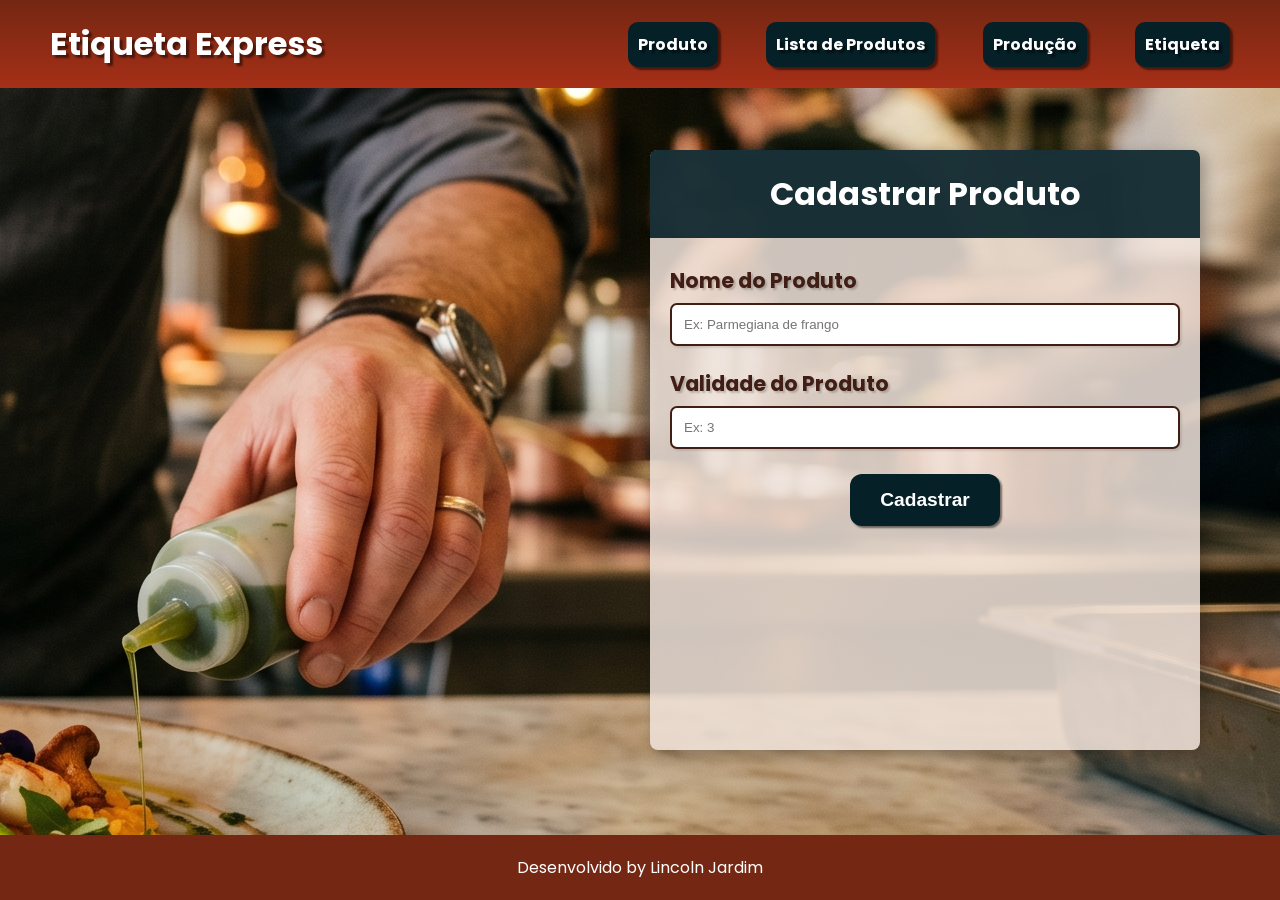
==== frontend/etiquetas-html/index.html @ 6ce3ffdc "Finalização do CSS da página lista de produtos." ====
<!DOCTYPE html>
<html lang="pt-br">
<head>
    <meta charset="UTF-8">
    <meta name="viewport" content="width=device-width, initial-scale=1.0">
    <link rel="stylesheet" href="estilos/styles.css">
    <link rel="stylesheet" href="estilos/media-query.css">
    <title>Home</title>
</head>
<body>
    <header class="cabecalho">

        <div class="logo">
            <h1>Etiqueta Express</h1>
        </div> <!-- Nome provisorio e futuro logo -->

        <nav class="menu">
            <ul>
                <li>Produto</li>
                <li>Lista de Produtos</li>
                <li>Produção</li>
                <li>Etiqueta</li>
            </ul>
        </nav>
        
    </header>


    <main>
        <section class="cadastro">
            <h2>Cadastrar Produto</h2>

            <form id="icadastro">
                <label for="iproduto">Nome do Produto</label>
                <input type="text" name="produto" id="iproduto" placeholder="Ex: Parmegiana de frango">
                <label for="ivalidade">Validade do Produto</label>
                <input type="number" name="validade" id="ivalidade" placeholder="Ex: 3">
                <button type="submit">Cadastrar</button>
            </form>

        </section>

    </main>

    <footer class="rodape">
        <p>Desenvolvido by Lincoln Jardim</p>
    </footer>
    
    <script src="javascript/script.js"></script>
</body>
</html>
---- frontend/etiquetas-html/estilos/styles.css ----
@charset "UTF-8";

@import url('https://fonts.googleapis.com/css2?family=Poppins:wght@300;400;500;600;700&display=swap');

:root {
    --cor-primaria: #742713;
    --cor-secundaria: #A62F17;
    --cor-destaque: #052027;
    --cor-fundo: #F1E4DC;
    --cor-texto: #401E15;
    --cor-branca: #FFFFFF;

    --fonte-principal: 'Poppins', sans-serif;
}

* {
    margin: 0px;
    padding: 0px;
    box-sizing: border-box;
    list-style: none;
}

body {
    background-color: var(--cor-fundo);
    font-family: var(--fonte-principal);
    color: var(--cor-branca);
    min-height: 100vh;
    display: flex;
    flex-direction: column; /* Faz o body controlar o espaço do rodapé */

    min-height: 100vh;
    position: relative;
}

main {
    flex: 1; /* Melhora técnica: empurra o rodapé para o final da página se ela estiver vazia */
}

.cabecalho {
    background-image: linear-gradient(var(--cor-primaria), var(--cor-secundaria));
    padding: 20px;
    text-align: center;
    text-shadow: 3px 3px 2px rgba(0, 0, 0, 0.5);
}

.menu {
    margin: auto;
    padding: 10px;
}

.menu > ul {
    display: flex;
    flex-direction: row;
    justify-content: space-around;
    padding-left: 0;
}

.menu > ul > li {
    background-color: var(--cor-destaque);
    color: var(--cor-branca);
    font-weight: bolder;
    padding: 10px;
    text-decoration: none;
    border-radius: 10px;
    box-shadow: 3px 3px 2px rgba(0, 0, 0, 0.5);
}

h2 {
    background-color: var(--cor-destaque);
    padding: 15px;
    text-align: center;
    color: var(--cor-branca);
}

form {
    margin: auto;
    padding: 20px;
    display: flex;
    flex-direction: column;
    max-width: 100%; /* Garante que o form não vaze em telas mini */
}

label {
    padding: 7px 0; /* Ajustado para alinhar perfeitamente à esquerda */
    font-size: 1.3em; /* Reduzido um pouquinho só pro mobile não quebrar linha */
    font-weight: bolder;
    color: var(--cor-texto);
    text-shadow: 2px 2px 2px rgba(0, 0, 0, 0.2);
}

input {
    padding: 12px; /* Aumentado 2px para melhorar o toque no celular */
    width: 100%;   /* Melhoria: input ocupa toda a largura disponível no mobile */
    border-radius: 7px;
    box-shadow: 2px 2px 2px rgba(0, 0, 0, 0.1);
    border: 2px solid var(--cor-texto); /* Trocado de 'black' para a sua variável de texto */
    margin-bottom: 15px; /* Espaçamento entre o input e a próxima label */
}

button {
    background-color: var(--cor-destaque);
    font-size: 1.2em;
    font-weight: bolder;
    color: var(--cor-branca);
    padding: 15px 30px;
    margin: 10px auto; /* Alinhado */
    width: fit-content; /* Faz o botão ter o tamanho apenas do texto dele */
    border-radius: 12px;
    box-shadow: 2px 2px 2px rgba(0, 0, 0, 0.5);
    border: none;
    cursor: pointer;
}

h3 {
    background-color: var(--cor-destaque);
    padding: 15px;
    text-align: center;
    color: var(--cor-branca);
}

.procurar {
    background-color: var(--cor-branca);
    display: flex;
    flex-direction: column;
}

table {
    color: var(--cor-texto);
    width: 100%;
    padding: 10px;
}

.rodape {
    background-color: var(--cor-primaria);
    padding: 20px;
    text-align: center;
    width: 100%;
    /* Removido o position: fixed para o mobile respirar melhor */
    position: absolute; /* Arranca o rodapé do fluxo para ele ignorar o main vazio */
    bottom: 0;          /* Prega ele na base absoluta da tela */
    left: 0;            /* Alinha na esquerda */
    width: 100%;        /* Força a ocupar a largura toda */
    padding: 20px 50px;
    z-index: 4;         /* Fica acima do fundo */
}
---- frontend/etiquetas-html/estilos/media-query.css ----
@media screen and (min-width: 1025px) {
    body {
        background-image: url(../imagens/fundo-body.png);
        background-position: right center;
        font-family: var(--fonte-principal);
        color: var(--cor-branca);
        overflow: hidden;
    }

    /* 1. O CABEÇALHO (O PAI): Comanda a divisão dos cantos */
    .cabecalho {
        background-image: linear-gradient(var(--cor-primaria), var(--cor-secundaria));
        text-shadow: 3px 3px 2px rgba(0, 0, 0, 0.5);
        
        position: fixed;
        width: 100%;
        top: 0;
        left: 0;
        padding: 20px 50px;
        
        display: flex;
        flex-direction: row; /* Força os filhos (logo e menu) a ficarem na mesma linha */
        justify-content: space-between; /* Empurra a logo para a esquerda e o menu para a direita */
        align-items: center; /* Alinha os dois verticalmente no centro da barra */
        z-index: 3;
    }

    /* 2. A LOGO (FILHO 1): Reseta possíveis quebras */
    .logo {
        margin: 0;
    }

    /* 3. O MENU (FILHO 2): Remove o 'margin: auto' do mobile que travava ele no meio */
    .menu {
        margin: 0; /* CORRIGIDO: Destrava o menu do centro da tela */
        padding: 0;
    }

    /* 4. A LISTA: Controla o alinhamento interno dos botões */
    .menu > ul {
        display: flex;
        flex-direction: row; 
        gap: 48px; /* Mantém o espaçamento fixo e lindo entre os botões */
        padding-left: 0; /* Limpa o padding padrão do navegador */
        margin: 0;
    }

    .menu > ul > li {
        cursor: pointer;
    }

    /* 5. CONTEÚDO PRINCIPAL: Empurra o formulário para baixo e para a direita */
    main {
        margin-top: 150px; 
    }

    .cadastro {
        background-color: rgba(241, 228, 220, 0.85);
        margin-bottom: 10px;
        
        /* Modificado para virar um card elegante na direita */
        max-width: 550px; 
        width: 100%;
        border-radius: 8px;
        box-shadow: 5px 5px 15px rgba(0,0,0,0.3);
        
        /* Técnica da margem automática para empurrar o formulário para a direita */
        margin-left: auto;   
        margin-right: 80px;  

        height: 600px;
    }

    .cadastro > h2 {
        background-color: rgba(5, 32, 39, 0.9);
        margin: 0; 
        width: 100%;
        padding: 20px;
        text-align: center;
        font-size: 2em;
        color: var(--cor-branca);
        border-radius: 7px 7px 0px 0px;
    }

    .rodape {
        margin-top: auto; /* Força o rodapé a colar na base se sobrar espaço */
    }
}
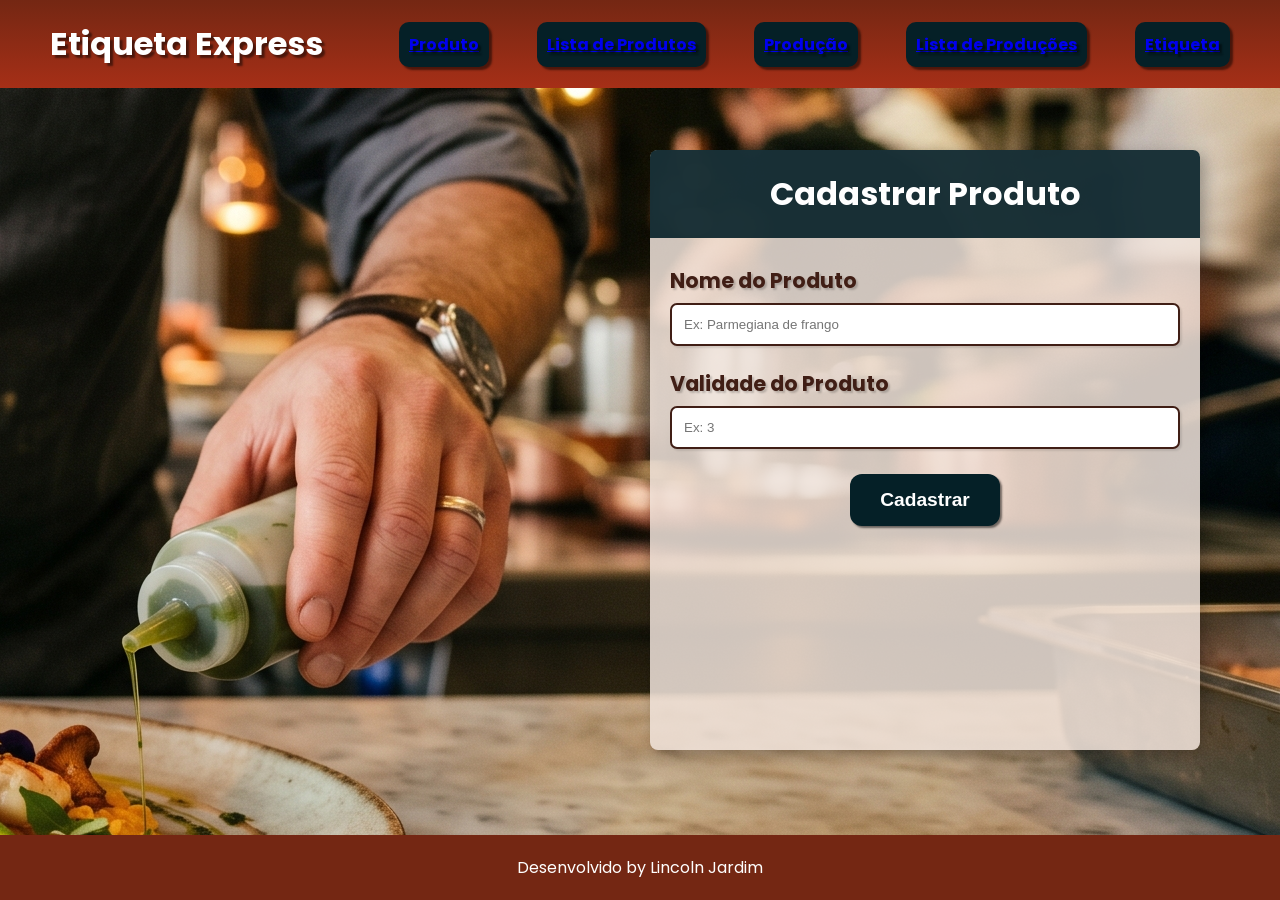
==== commit 35804daf: "Criação da rota de usuário, com endpoint para criar um novo usuário e para localizar um usuário por " ====
--- a/frontend/etiquetas-html/index.html
+++ b/frontend/etiquetas-html/index.html
@@ -16,10 +16,11 @@
 
         <nav class="menu">
             <ul>
-                <li>Produto</li>
-                <li>Lista de Produtos</li>
-                <li>Produção</li>
-                <li>Etiqueta</li>
+                <li><a href="index.html">Produto</a></li>
+                <li><a href="lista_produtos.html">Lista de Produtos</a></li>
+                <li><a href="criarProducao.html">Produção</a></li>
+                <li><a href="listaProducoes.html">Lista de Produções</a></li>
+                <li><a href="gerarEtiqueta.html">Etiqueta</a></li>
             </ul>
         </nav>
         
@@ -45,7 +46,7 @@
     <footer class="rodape">
         <p>Desenvolvido by Lincoln Jardim</p>
     </footer>
-    
+
     <script src="javascript/script.js"></script>
 </body>
 </html>
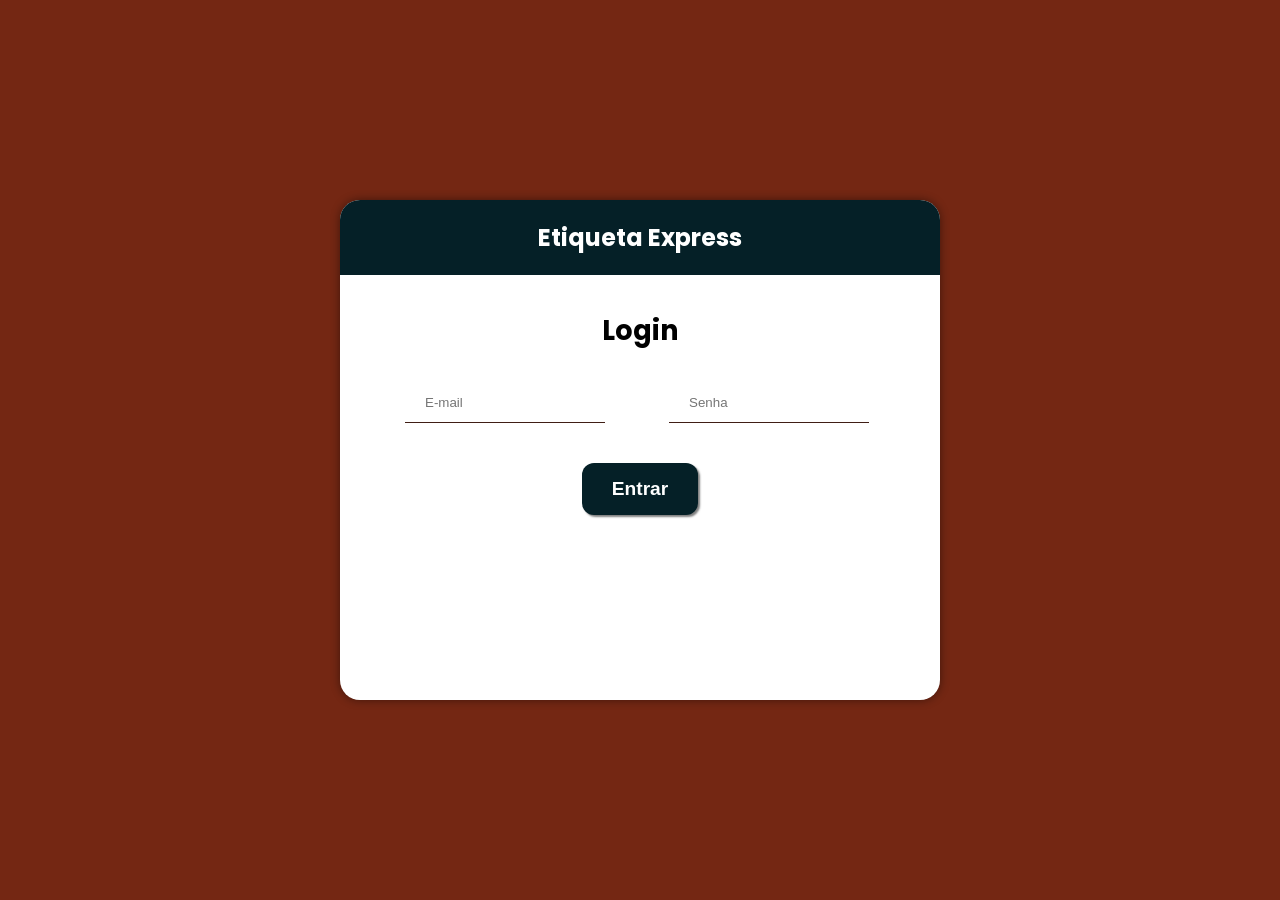
==== commit ad5a3248: "refactor(auth): centraliza autenticação no frontend e protege fluxo de produtos" ====
--- a/frontend/etiquetas-html/index.html
+++ b/frontend/etiquetas-html/index.html
@@ -47,6 +47,7 @@
         <p>Desenvolvido by Lincoln Jardim</p>
     </footer>
 
-    <script src="javascript/script.js"></script>
+    <script src="javascript/autenticacao.js"></script>
+    <script src="javascript/criarProduto.js"></script>
 </body>
 </html>
